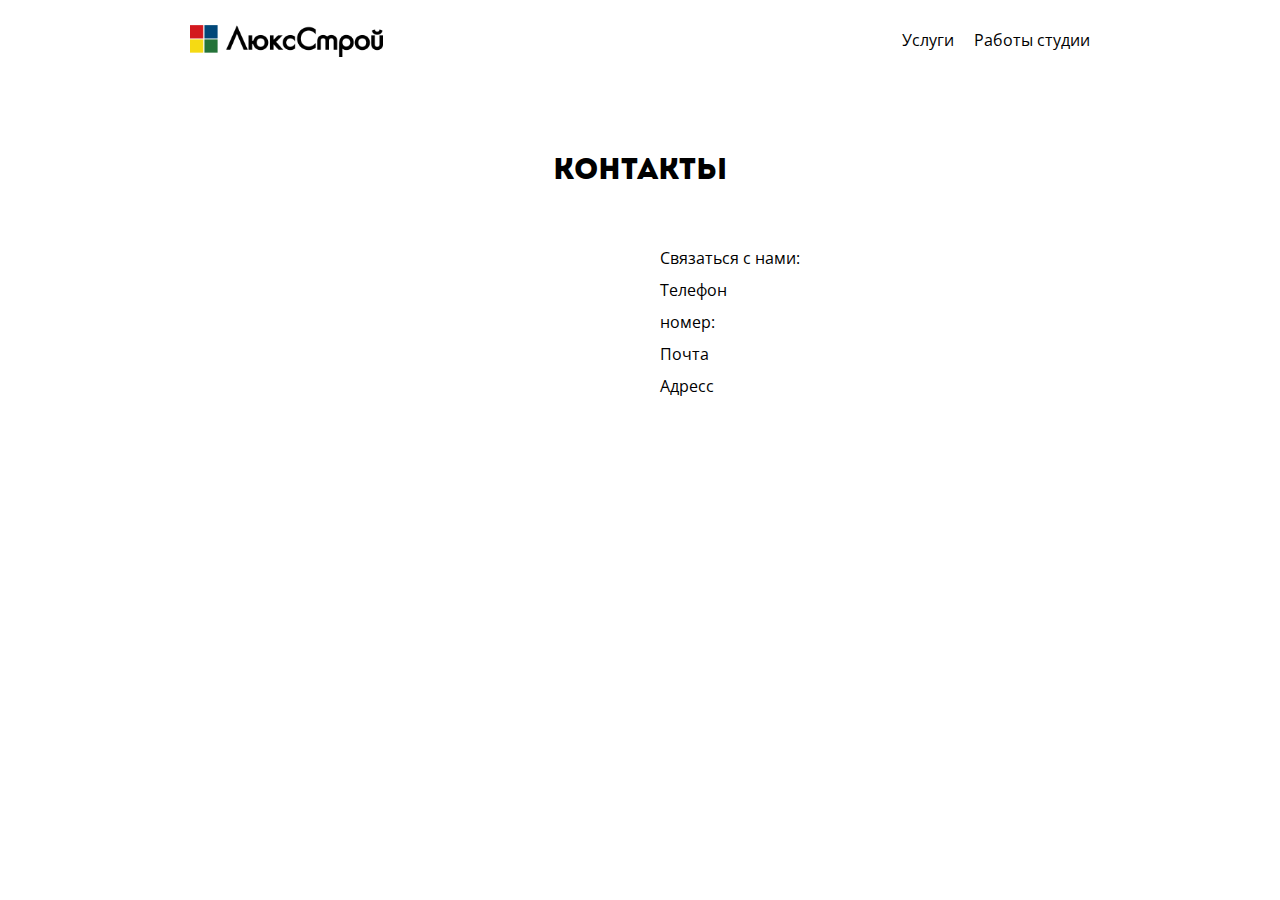
==== contacts.html @ 068f87a4 "first commit" ====
<!doctype html>
<!--[if lt IE 7]>      <html class="no-js lt-ie9 lt-ie8 lt-ie7" lang=""> <![endif]-->
<!--[if IE 7]>         <html class="no-js lt-ie9 lt-ie8" lang=""> <![endif]-->
<!--[if IE 8]>         <html class="no-js lt-ie9" lang=""> <![endif]-->
<!--[if gt IE 8]><!-->
<html class="no-js" lang="">
<!--<![endif]-->

<head>
	<meta charset="utf-8">
	<meta http-equiv="X-UA-Compatible" content="IE=edge,chrome=1">
	<title>Компания Люкс Строй</title>
	<meta name="description" content="">
	<meta name="viewport" content="width=device-width, initial-scale=1">
	<link rel="apple-touch-icon" href="apple-touch-icon.png">
	<link href='https://fonts.googleapis.com/css?family=Open+Sans:400,700&subset=latin,cyrillic-ext' rel='stylesheet' type='text/css'>
	<link rel="stylesheet" href="css/normalize.css">
	<link rel="stylesheet" href="css/main.css">

</head>

<body>


	<nav>
		<a href="/"><div id="logo"></div></a>
		<div class="links">
			<div class="link"><a href="/#service">Услуги</a></div>
			<div class="link"><a href="/#portfolio">Работы студии</a></div>
		</div>
	</nav>


	<!-- <section class="hero">
		<div class="wrapper">
			<div class="hero_text">
				<div class="hero_h1">
					<h1>Мы воплощаем<br>мечты о счастье</h1></div>
				<div class="hero_description">Мы выполняем работу любой сложности в короткие сроки. Нам под силу даже самые непростые дизайнерские решения.</div>
			</div>
		</div>
	</section> -->
	<a name="service"></a>
	<div class="main-wrapper">
		<section class="services">
			<div class="service-header">
				<h3>Контакты</h3></div>
			<div class="service">
				<div class="service-col-l">
					
	
				</div>
				<div class="service-col-r">
					<div class="service-points">Связаться с нами:</div>
					<div class="service-points">Телефон</div>
					<div class="service-points">номер:</div>
					<div class="service-points">Почта</div>	
					<div class="service-points">Адресс</div>	
				</div>
			</div>
		</section>
		
		<!-- <footer>
			<div class="f_company">
				<div class="row1-col1"><div id="logo"></div></div>
				<div class="row1-col2">Short text</div>
			</div>

			<div class="f_links">
				<div class="f_link"><b>Телефон:</b>
					<br>
					<br> 123
					<br> 123
				</div>
				<div class="f_link"><b>E-mail:</b>
					<br>
					<br> 123
				</div>
				<div class="f_link">Доп информация</div>

			</div>

		</footer> -->
	</div>


</body>

</html>
---- css/main.css ----
/*! HTML5 Boilerplate v4.3.0 | MIT License | http://h5bp.com/ */


@font-face {
	font-family: intro; 
	src: url(../fonts/Intro-Bold.eot);
	font-weight: bold;
  }

@font-face {
	font-family: intro; 
	src: url(../Intro-Bold.woff);
	font-weight: bold;
  }

@font-face {
	font-family: intro; 
	src: url(../fonts/Intro-Bold.woff2);
	font-weight: bold;
  }


* {
    border: 0px dashed green;
}
/* ====================
     All screen sizes
   ==================== */

body {
	font-family: 'Open Sans', sans-serif;
}

a {
	text-decoration: none;
	color:black;
}

h1 {
	font-family: intro;
	font-size: 45px;
	color: #000000;
	text-transform: uppercase;
}

h2 {
	font-family: intro;
	font-size: 40px;
	color: #000000;
	text-transform: uppercase;
}

h3 {
	font-family: intro;
	font-size: 30px;
	color: #000000;
	text-transform: uppercase;
}
    
nav {
	height: 80px;
	max-width: 900px;
	margin: 0 auto;
	display:flex;
	align-items: center;
	}

a #logo{
	width:200px;
	height:38px;
}


.links {
	width:100%;
	display:flex;
	padding:0px;
	justify-content: flex-end;
}

.link {
	margin-left: 20px;

}


.main-wrapper {
	width:1024px;
	margin: 0 auto;
}



.hero {
	width: 100%;
	max-width:1440px;
	margin: 0 auto;
	height:560px;
	background-color: #d8d8d8;
	background-image: url(../images/hero.jpg);
	background-size: cover;
	background-repeat: no-repeat;
	background-position: center;
}

.hero_h1 {
	padding-top: 130px;
	font-size: 50px;
text-shadow: 0px 0px 5px 0px rgba(255,255,255,1);
}


.hero_description {
	width: 390px;
	font-size: 18px;
	color: #000000;
	text-shadow: 0px 0px 5px 0px rgba(255,255,255,1);
}

.element {
	width:100%;
	height:auto;
	display:flex;
	margin: 70px 0;
}

.services {
	max-width:900px;
	height:auto;
	margin: 70px auto 0;
}

.service {
	width:100%;
	height:auto;
	display:flex;
}

.service-header {
	width:100%;
	text-align: center;
	margin-bottom: 60px;
}

.service-col-l {
	width:50%;
	margin-right: 20px;
	display:flex;
	flex-direction: column;
}

.service-col-r {
	width:40%;
	margin-right: 20px;
	display:flex;
	flex-direction: column;
}

.service-points {
	margin-bottom: 10px;
	display: flex;
}

.count {
	border: solid 4px #d4161d;
	text-transform: uppercase;
	font-size: 18px;
	font-weight: bold;
	padding: 10px;
	height: 25px;
	width:25px;
	text-align: center;
	vertical-align: middle;
}

.service_text {
	margin-bottom: 20px;
	display: flex;
}

.e_img {
	width: 60%;
	height:513px;
}
	
.e_text {
	width: 40%;
	}

.e_textwrap {
	padding:13%;
	padding-top:100px;
}

.c-white {
	color: white;
}

.e_h2 {
}

.e_description {
	max-width: 260px;
	font-size: 14px;
	color: #7c7c7c;
	margin-bottom: 40px;
}

.e_link {
	border: solid 4px #d4161d;
	text-transform: uppercase;
	font-size: 13px;
	font-weight: bold;
	padding:5px;
	}



.hero_text {
	max-width:900px;
	margin: 0 auto;
}

/* Images */

#kupe {
	background-image: url(../images/kupe.png);
	background-size: cover;
	background-repeat: no-repeat;
}

#garderob {
	background-image: url(../images/gaderob.png);
	background-size: cover;
	background-repeat: no-repeat;
}

#k_mebel {
	background-image: url(../images/k-mebel.png);
	background-size: cover;
	background-repeat: no-repeat;
}

#o_rabot {
	background-image: url(../images/o_rabot.png);
	background-size: cover;
	background-repeat: no-repeat;
	background-position: center;
}

#d_project {
	background-image: url(../images/d-project.png);
	background-size: cover;
	background-repeat: no-repeat;
}

#p1 {
	background-image: url(../images/p1.jpg);
	background-size: cover;
	background-repeat: no-repeat;
	
}

#p2 {
	background-image: url(../images/p2-1.jpg);
	background-size: cover;
	background-repeat: no-repeat;
	
}

#p3 {
	background-image: url(../images/p3.jpg);
	background-size: cover;
	background-repeat: no-repeat;
	
}

#p4 {
	background-image: url(../images/p2-2.jpg);
	background-size: cover;
	background-repeat: no-repeat;
	
}

#p5 {
	background-image: url(../images/p5.jpg);
	background-size: cover;
	background-repeat: no-repeat;
	
}

#p6 {
	background-image: url(../images/p6.jpg);
	background-size: cover;
	background-repeat: no-repeat;
	
}

a #logo {
	background-image: url(../images/logo.png);
	background-size:contain;
	background-repeat: no-repeat;
	
	
}

#logo {
	background-image: url(../images/logo.png);
	background-size:contain;
	background-repeat: no-repeat;
	
	
}

#portfolio {
	display:flex;
	width:100%;
}

.col1 {
	height:500px;
	width:40%;
	margin:5px;
	display: flex;
	flex-direction:column;
}

.col2 {
	height:500px;
	width:35%;
	margin:5px;
}

.col3 {
	height:500px;
	width:25%;
	margin:5px;
	display: flex;
	flex-direction:column;
}

.row1 {
	margin-bottom: 10px;
	width:100%;
	height:50%;
	display:flex
	
}

.row2 {
	width:100%;
	height:50%;
	
}

.row1-col1 {
	width:100%;
	margin-right: 10px;
		
}

.row1-col2 {
	width:100%;
	height:98%;
	
	
}

footer {
	width:100%;
	display:flex;
	height:auto;
	margin: 80px auto 30px;
	
}

.f_company {
	width:55%;
	height:100%;
	padding-right:10%;

	}

.f_links {
	width:30%;
	height:100%;
	display:flex;
	flex-direction: column;
	}

.f_link {
	margin-bottom:10px;
	font-size: 14px;
}

.service-points-minus {
	margin-bottom: 20px;
}


.f_company_header {
	font-family: intro;
	font-size: 16px;
	color: #000000;
	text-transform: uppercase;
	margin-bottom:30px;
}

.f_company_text {
	font-size:12px;
}


@media only screen and (max-width: 1024px) {
	
	nav {
	width: 100%;
		margin: 0 auto;
	}
	
	.hero_text {
		width:100%;
		margin: 0 auto;
	}
	
	.main-wrapper {
		width:100%;
		
	}
	
	.e_textwrap {
		padding-left: 10%;
	}
	


@media only screen and (max-width: 900px) {
	
	nav {
	width: 90%;
		margin: 0 auto;
	}
	
	.hero_text {
		width:90%;
		margin: 0 auto;
	}
	
	.main-wrapper {
		width:95%;
		
	}
	
	.e_textwrap {
		padding-left: 10%;
	}
	
	
	h1 {
	font-size: 35px;
	}

h2 {
	font-size: 30px;
	}

}

@media only screen and (max-width: 700px) {
	
	
	nav {
	width: 95%;
		margin: 0 auto;
	}
	
	.hero_text {
		width:95%;
		margin: 0 auto;
	}
	
	.main-wrapper {
		width:95%;
		
	}
	.element {
		display:flex;
		flex-direction: column;
		height:auto;
		margin-top: 30px;
		margin-bottom: 30px;
	}
	
	.hero_description {
		width:100%;
	}
	
	.e_text {
		width:100%;
		order:2;
	}
	.e_img {
	width:100%;
		order:-1;
		height:320px;
	}
	
	.e_textwrap {
		padding-top: 0px;
	}
	
	a #logo {
		width:100px;
		height:28px;
	}
	
	.link {
		margin-left: 10px;
		font-size:13px;

	}
	
	footer {
		display:block;
		width: 95%;
		margin: 0 auto;
		margin-top:40px;
	}
	
	.f_company {
	width:100%;
		margin-bottom:40px;
	
	}

	.f_links {
	width:100%;
	}
	
	.f_link {
		padding: 0;
	}
	
	#portfolio {
	width:95%;
		display: flex;
	flex-direction:column;
}
	

.col1 {
	height:auto;
	width:100%;
	display: flex;
	flex-direction:column;
}

.col2 {
	height:300px;
	width:100%;
}

.col3 {
	height:auto;
	width:100%;
	margin:5px;
	display: flex;
	flex-direction:column;
}

.row1 {
	height:auto;
	width:100%;
	display: flex;
	flex-direction:column;
	
}

.row2 {
	width:100%;
	height:300px;
	
}

.row1-col1 {
	width:100%;
	height:300px;
	margin-bottom:10px;
	
}

.row1-col2 {
	width:100%;
	height:400px;
	
}
	
	.services {
		width:95%;
		margin: 0 auto;
		display: flex;
		flex-direction: column;
	}
	
	.service-header {
		margin-bottom:0px;
	}
	
	.service {
		width:100%;
		display: flex;
		flex-direction: column;
	}
	
	.service-col-l {
	width:100%;
}

.service-col-r {
	width:100%;
	}
	
	.service_count {
	font-size: 15px;
	font-weight: bold;
	padding-left:10px;
	padding-right:10px;
	height:25px;
	text-align: center;
	vertical-align: middle;	
	}
	
}
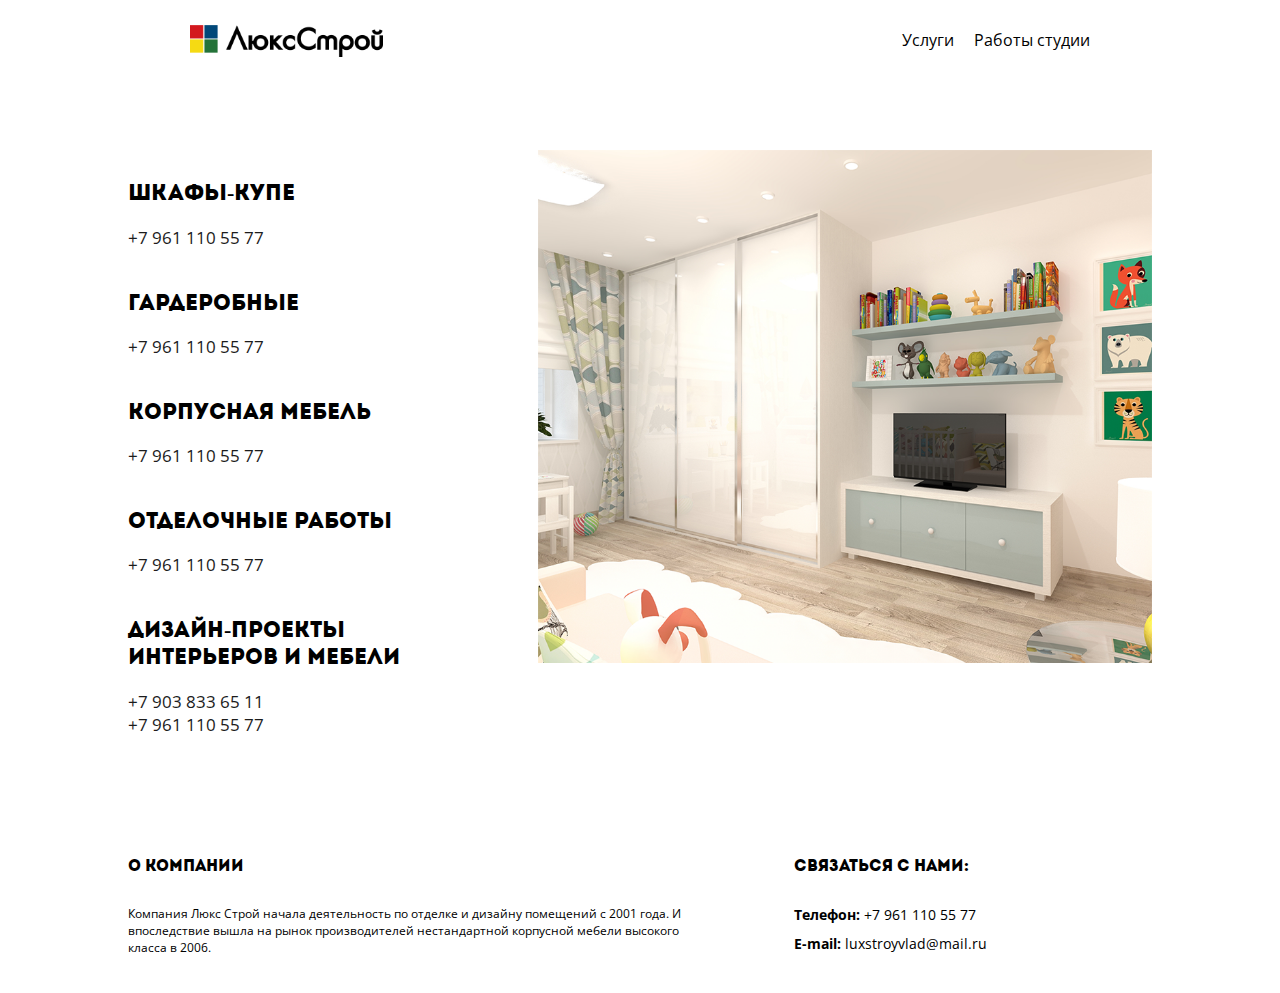
==== commit 2448ada1: "final commit" ====
--- a/contacts.html
+++ b/contacts.html
@@ -9,7 +9,7 @@
 <head>
 	<meta charset="utf-8">
 	<meta http-equiv="X-UA-Compatible" content="IE=edge,chrome=1">
-	<title>Компания Люкс Строй</title>
+	<title>Компания Люкс Строй – Контакты</title>
 	<meta name="description" content="">
 	<meta name="viewport" content="width=device-width, initial-scale=1">
 	<link rel="apple-touch-icon" href="apple-touch-icon.png">
@@ -30,59 +30,55 @@
 		</div>
 	</nav>
 
+	<div class="main-wrapper">
+		
+	<section class="element">
 
-	<!-- <section class="hero">
-		<div class="wrapper">
-			<div class="hero_text">
-				<div class="hero_h1">
-					<h1>Мы воплощаем<br>мечты о счастье</h1></div>
-				<div class="hero_description">Мы выполняем работу любой сложности в короткие сроки. Нам под силу даже самые непростые дизайнерские решения.</div>
-			</div>
-		</div>
-	</section> -->
-	<a name="service"></a>
-	<div class="main-wrapper">
-		<section class="services">
-			<div class="service-header">
-				<h3>Контакты</h3></div>
-			<div class="service">
-				<div class="service-col-l">
-					
-	
-				</div>
-				<div class="service-col-r">
-					<div class="service-points">Связаться с нами:</div>
-					<div class="service-points">Телефон</div>
-					<div class="service-points">номер:</div>
-					<div class="service-points">Почта</div>	
-					<div class="service-points">Адресс</div>	
+			<div class="e_text">
+				<div class="c_textwrap">
+					<div class="e_h2">
+						<h4>Шкафы-купe</h4>
+					</div>
+					<div class="c_description">+7 961 110 55 77</div>
+					<div class="e_h2">
+						<h4>Гардеробные</h4>
+					</div>
+					<div class="c_description">+7 961 110 55 77</div>
+					<div class="e_h2">
+						<h4>Корпусная мебель</h4>
+					</div>
+					<div class="c_description">+7 961 110 55 77</div>
+				
+				<div class="e_h2">
+						<h4>Отделочные работы</h4>
+					</div>
+					<div class="c_description">+7 961 110 55 77</div>
+					<div class="e_h2">
+						<h4>Дизайн-проекты интерьеров и мебели</h4>
+					</div>
+					<div class="c_description">+7 903 833 65 11
+					<br>
+					+7 961 110 55 77</div>
 				</div>
 			</div>
+
+			<div class="e_img" id="kupe">
+			</div>
 		</section>
-		
-		<!-- <footer>
+		<footer>
 			<div class="f_company">
-				<div class="row1-col1"><div id="logo"></div></div>
-				<div class="row1-col2">Short text</div>
+				<div class="f_company_header">O компании</div>
+				<div class="f_company_text">Компания Люкс Строй начала деятельность по отделке и дизайну помещений с 2001 года. И впоследствие вышла на рынок производителей нестандартной корпусной мебели высокого класса в 2006.</div>
 			</div>
 
 			<div class="f_links">
-				<div class="f_link"><b>Телефон:</b>
-					<br>
-					<br> 123
-					<br> 123
-				</div>
-				<div class="f_link"><b>E-mail:</b>
-					<br>
-					<br> 123
-				</div>
-				<div class="f_link">Доп информация</div>
-
+				<div class="f_company_header">Связаться с нами:</div>
+				<div class="f_link"><b>Телефон:</b> +7 961 110 55 77</div>
+				<div class="f_link"><b>E-mail:</b> luxstroyvlad@mail.ru</div>
 			</div>
 
-		</footer> -->
+		</footer>
 	</div>
-
 
 </body>
 
--- a/css/main.css
+++ b/css/main.css
@@ -53,6 +53,13 @@
 h3 {
 	font-family: intro;
 	font-size: 30px;
+	color: #000000;
+	text-transform: uppercase;
+}
+
+h4 {
+	font-family: intro;
+	font-size: 22px;
 	color: #000000;
 	text-transform: uppercase;
 }
@@ -144,7 +151,7 @@
 
 .service-col-l {
 	width:50%;
-	margin-right: 20px;
+	margin-right: 10%;
 	display:flex;
 	flex-direction: column;
 }
@@ -159,6 +166,12 @@
 .service-points {
 	margin-bottom: 10px;
 	display: flex;
+}
+
+.service-points-header {
+	font-size:22px;
+	font-weight: bold;
+	margin-bottom: 20px;
 }
 
 .count {
@@ -174,7 +187,7 @@
 }
 
 .service_text {
-	margin-bottom: 20px;
+	margin-bottom: 15px;
 	display: flex;
 }
 
@@ -219,6 +232,19 @@
 .hero_text {
 	max-width:900px;
 	margin: 0 auto;
+}
+
+.c_textwrap {
+	
+	padding-right:13%;
+	padding-top:0px;
+}
+
+.c_description {
+	font-size: 17px;
+	color: #1c1c1c;
+	margin-bottom: 40px;
+	margin-top: -10px;
 }
 
 /* Images */
